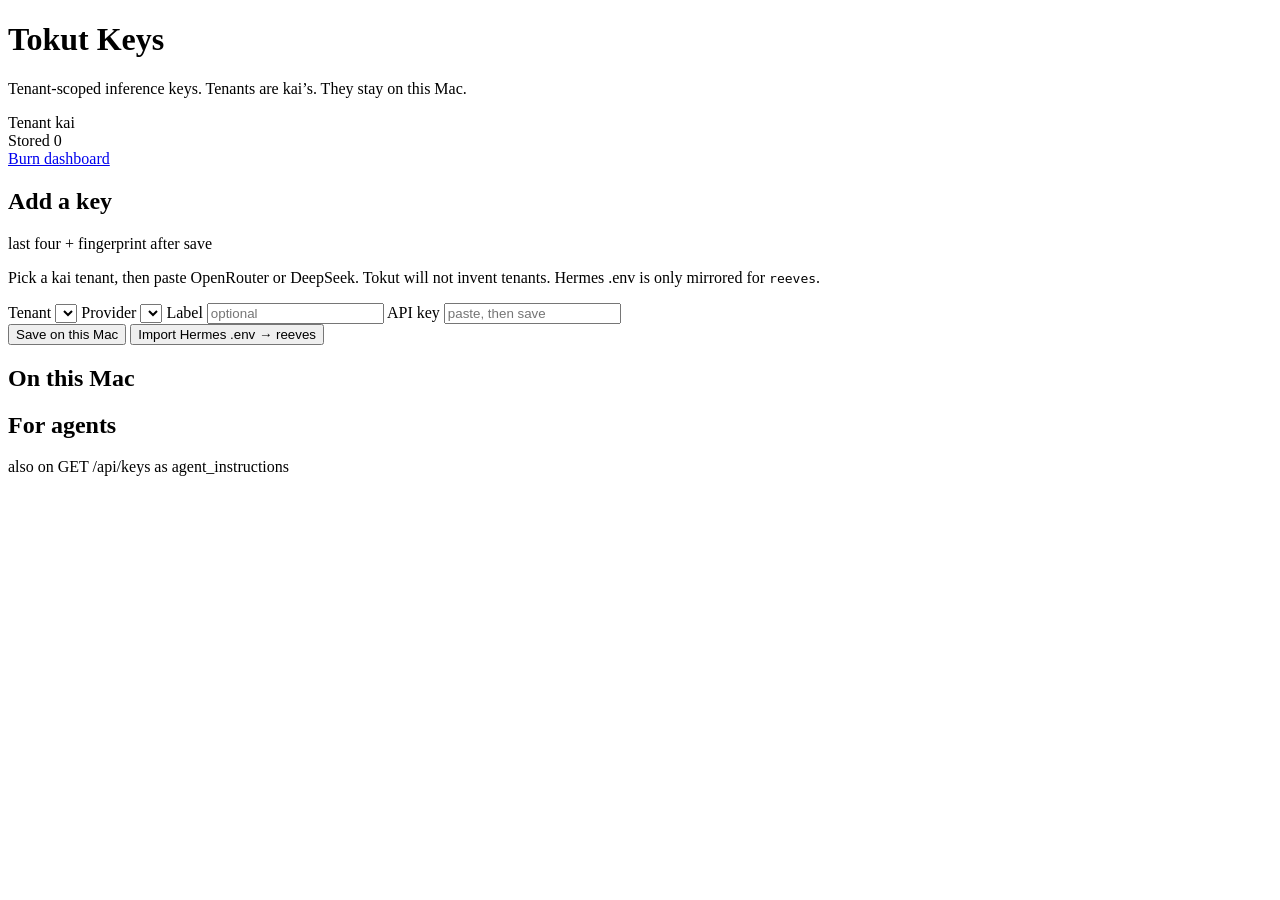
==== tokut/site/keys.html @ a3ea2152 "0.3.1: kai-tenant scoped keys with provenance and agent instructions Keys are (tenant, provider) fro" ====
<!doctype html>
<html lang="en">
  <head>
    <meta charset="utf-8" />
    <meta name="viewport" content="width=device-width, initial-scale=1" />
    <title>Tokut Keys</title>
    <link rel="stylesheet" href="/styles.css" />
  </head>
  <body class="keys-page">
    <main class="app keys-app">
      <header class="topbar">
        <div class="brand">
          <span class="brand-mark" aria-hidden="true"></span>
          <div class="brand-text">
            <h1>Tokut Keys</h1>
            <p class="sub">Tenant-scoped inference keys. Tenants are kai’s. They stay on this Mac.</p>
          </div>
        </div>
        <div class="topbar-meta">
          <div class="meta-cell">
            <span class="meta-label">Tenant</span>
            <span id="tenant-source" class="meta-value">kai</span>
          </div>
          <div class="meta-cell">
            <span class="meta-label">Stored</span>
            <span id="key-count" class="meta-value">0</span>
          </div>
          <a class="button" href="/">Burn dashboard</a>
        </div>
      </header>

      <nav class="tenant-pills" id="tenant-pills" aria-label="Kai tenants"></nav>

      <section class="panel" aria-label="Add an API key">
        <header class="panel-head">
          <h2>Add a key</h2>
          <span class="panel-note">last four + fingerprint after save</span>
        </header>
        <p class="panel-hint">Pick a kai tenant, then paste OpenRouter or DeepSeek. Tokut will not invent tenants. Hermes .env is only mirrored for <code>reeves</code>.</p>
        <form id="key-form" class="key-form" autocomplete="off">
          <label class="key-field">
            <span>Tenant</span>
            <select id="key-tenant" name="tenant" required></select>
          </label>
          <label class="key-field">
            <span>Provider</span>
            <select id="key-provider" name="provider" required></select>
          </label>
          <label class="key-field">
            <span>Label</span>
            <input id="key-label" name="label" type="text" placeholder="optional" />
          </label>
          <label class="key-field key-field-wide">
            <span>API key</span>
            <input id="key-secret" name="secret" type="password" required spellcheck="false" autocomplete="off" placeholder="paste, then save" />
          </label>
          <div class="key-actions">
            <button class="button primary" type="submit">Save on this Mac</button>
            <button class="button" id="import-hermes" type="button">Import Hermes .env → reeves</button>
          </div>
        </form>
        <p id="key-status" class="key-status" role="status"></p>
      </section>

      <section class="panel" aria-label="Stored keys">
        <header class="panel-head">
          <h2>On this Mac</h2>
          <span id="key-path" class="panel-note"></span>
        </header>
        <div id="key-list" class="key-list"></div>
      </section>

      <section class="panel agent-panel" aria-label="Instructions for agents">
        <header class="panel-head">
          <h2>For agents</h2>
          <span class="panel-note">also on GET /api/keys as agent_instructions</span>
        </header>
        <pre id="agent-instructions" class="agent-instructions"></pre>
      </section>
    </main>
    <script src="/keys.js"></script>
  </body>
</html>
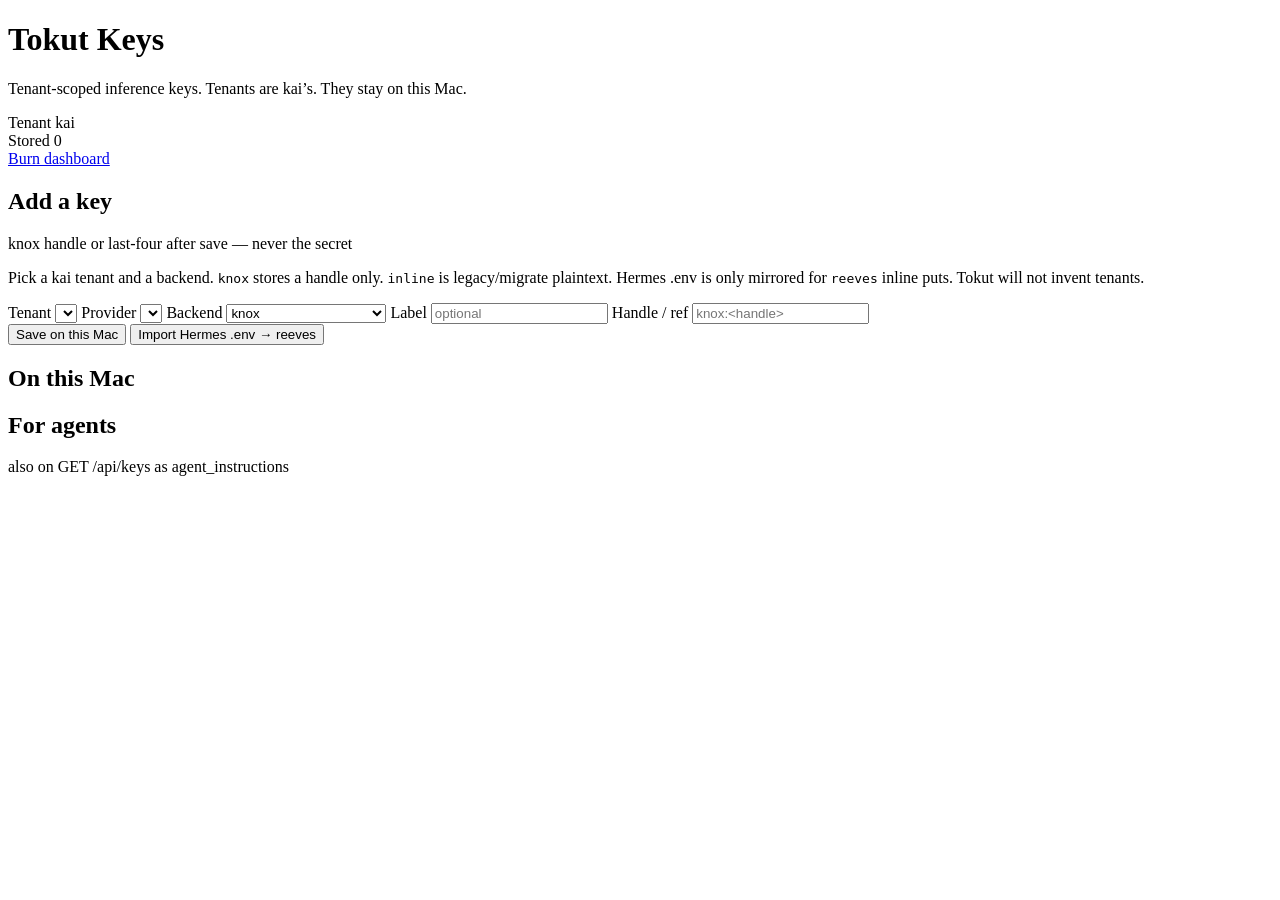
==== commit 450dbf1d: "[Keys] Rebase resolve/--check and /keys onto D-11 (Keep SoR metadata without printing secrets)" ====
--- a/tokut/site/keys.html
+++ b/tokut/site/keys.html
@@ -34,9 +34,9 @@
       <section class="panel" aria-label="Add an API key">
         <header class="panel-head">
           <h2>Add a key</h2>
-          <span class="panel-note">last four + fingerprint after save</span>
+          <span class="panel-note">knox handle or last-four after save — never the secret</span>
         </header>
-        <p class="panel-hint">Pick a kai tenant, then paste OpenRouter or DeepSeek. Tokut will not invent tenants. Hermes .env is only mirrored for <code>reeves</code>.</p>
+        <p class="panel-hint">Pick a kai tenant and a backend. <code>knox</code> stores a handle only. <code>inline</code> is legacy/migrate plaintext. Hermes .env is only mirrored for <code>reeves</code> inline puts. Tokut will not invent tenants.</p>
         <form id="key-form" class="key-form" autocomplete="off">
           <label class="key-field">
             <span>Tenant</span>
@@ -47,12 +47,23 @@
             <select id="key-provider" name="provider" required></select>
           </label>
           <label class="key-field">
+            <span>Backend</span>
+            <select id="key-backend" name="backend" required>
+              <option value="knox">knox</option>
+              <option value="inline">inline (legacy / migrate)</option>
+            </select>
+          </label>
+          <label class="key-field">
             <span>Label</span>
             <input id="key-label" name="label" type="text" placeholder="optional" />
           </label>
-          <label class="key-field key-field-wide">
-            <span>API key</span>
-            <input id="key-secret" name="secret" type="password" required spellcheck="false" autocomplete="off" placeholder="paste, then save" />
+          <label class="key-field key-field-wide" id="key-ref-field">
+            <span>Handle / ref</span>
+            <input id="key-ref" name="ref" type="text" spellcheck="false" autocomplete="off" placeholder="knox:&lt;handle&gt;" />
+          </label>
+          <label class="key-field key-field-wide is-legacy" id="key-secret-field" hidden>
+            <span>API key (legacy / migrate)</span>
+            <input id="key-secret" name="secret" type="password" spellcheck="false" autocomplete="off" placeholder="paste only if migrating plaintext" />
           </label>
           <div class="key-actions">
             <button class="button primary" type="submit">Save on this Mac</button>
@@ -67,6 +78,7 @@
           <h2>On this Mac</h2>
           <span id="key-path" class="panel-note"></span>
         </header>
+        <p id="planned-planes" class="panel-hint" hidden></p>
         <div id="key-list" class="key-list"></div>
       </section>
 
